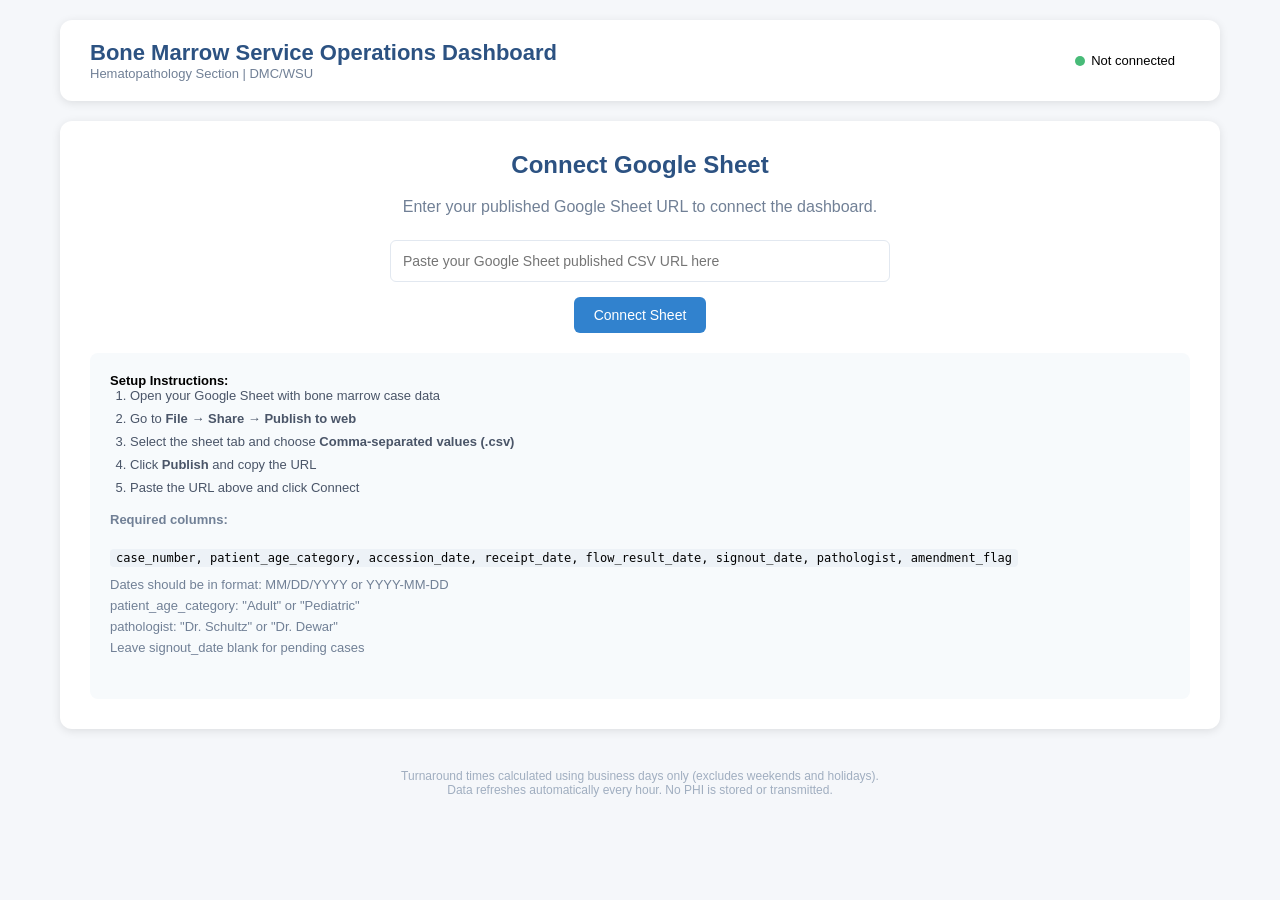
==== docs/index.html @ fb64ecaa "Major dashboard update with Google Sheets integration - Connect to Google Sheet via published CSV UR" ====
<!DOCTYPE html>
<html lang="en">
<head>
    <meta charset="UTF-8">
    <meta name="viewport" content="width=device-width, initial-scale=1.0">
    <title>Bone Marrow Service Operations Dashboard</title>
    <style>
        * {
            margin: 0;
            padding: 0;
            box-sizing: border-box;
        }

        body {
            font-family: 'Segoe UI', Tahoma, Geneva, Verdana, sans-serif;
            background: #f5f7fa;
            min-height: 100vh;
        }

        .container {
            max-width: 1200px;
            margin: 0 auto;
            padding: 20px;
        }

        /* Header */
        .page-header {
            background: white;
            border-radius: 12px;
            box-shadow: 0 2px 10px rgba(0,0,0,0.1);
            padding: 20px 30px;
            margin-bottom: 20px;
            display: flex;
            justify-content: space-between;
            align-items: center;
            flex-wrap: wrap;
            gap: 15px;
        }

        .page-header h1 {
            color: #2c5282;
            font-size: 22px;
        }

        .page-header .subtitle {
            color: #718096;
            font-size: 13px;
        }

        .status-bar {
            display: flex;
            align-items: center;
            gap: 15px;
            font-size: 13px;
        }

        .status-indicator {
            display: flex;
            align-items: center;
            gap: 6px;
        }

        .status-dot {
            width: 10px;
            height: 10px;
            border-radius: 50%;
            background: #48bb78;
            animation: pulse 2s infinite;
        }

        .status-dot.error {
            background: #fc8181;
            animation: none;
        }

        .status-dot.loading {
            background: #ecc94b;
        }

        @keyframes pulse {
            0%, 100% { opacity: 1; }
            50% { opacity: 0.5; }
        }

        /* Controls */
        .controls {
            background: white;
            border-radius: 12px;
            box-shadow: 0 2px 10px rgba(0,0,0,0.1);
            padding: 20px;
            margin-bottom: 20px;
        }

        .controls-grid {
            display: grid;
            grid-template-columns: repeat(auto-fit, minmax(200px, 1fr));
            gap: 15px;
            align-items: end;
        }

        .control-group {
            display: flex;
            flex-direction: column;
            gap: 5px;
        }

        .control-group label {
            font-size: 12px;
            color: #718096;
            font-weight: 500;
        }

        .control-group input, .control-group select {
            padding: 10px 12px;
            border: 1px solid #e2e8f0;
            border-radius: 6px;
            font-size: 14px;
        }

        .control-group input:focus, .control-group select:focus {
            outline: none;
            border-color: #3182ce;
        }

        .btn {
            padding: 10px 20px;
            border: none;
            border-radius: 6px;
            cursor: pointer;
            font-size: 14px;
            font-weight: 500;
            transition: all 0.2s;
        }

        .btn-primary {
            background: #3182ce;
            color: white;
        }

        .btn-primary:hover {
            background: #2c5282;
        }

        .btn-secondary {
            background: #e2e8f0;
            color: #4a5568;
        }

        .btn-secondary:hover {
            background: #cbd5e0;
        }

        /* Setup Section */
        .setup-section {
            background: white;
            border-radius: 12px;
            box-shadow: 0 2px 10px rgba(0,0,0,0.1);
            padding: 30px;
            margin-bottom: 20px;
            text-align: center;
        }

        .setup-section h2 {
            color: #2c5282;
            margin-bottom: 15px;
        }

        .setup-section p {
            color: #718096;
            margin-bottom: 20px;
            line-height: 1.6;
        }

        .setup-section input {
            width: 100%;
            max-width: 500px;
            padding: 12px;
            border: 1px solid #e2e8f0;
            border-radius: 6px;
            font-size: 14px;
            margin-bottom: 15px;
        }

        .setup-instructions {
            text-align: left;
            background: #f7fafc;
            padding: 20px;
            border-radius: 8px;
            margin-top: 20px;
            font-size: 13px;
        }

        .setup-instructions ol {
            margin-left: 20px;
        }

        .setup-instructions li {
            margin-bottom: 8px;
            color: #4a5568;
        }

        .setup-instructions code {
            background: #edf2f7;
            padding: 2px 6px;
            border-radius: 4px;
            font-size: 12px;
        }

        /* Dashboard Grid */
        .dashboard-grid {
            display: none;
        }

        .dashboard-grid.visible {
            display: block;
        }

        .metrics-row {
            display: grid;
            grid-template-columns: repeat(auto-fit, minmax(280px, 1fr));
            gap: 20px;
            margin-bottom: 20px;
        }

        /* Metric Cards */
        .metric-card {
            background: white;
            border-radius: 12px;
            box-shadow: 0 2px 10px rgba(0,0,0,0.1);
            padding: 20px;
            border-top: 4px solid #3182ce;
        }

        .metric-card.adult {
            border-top-color: #3182ce;
        }

        .metric-card.pediatric {
            border-top-color: #38a169;
        }

        .metric-card h3 {
            font-size: 14px;
            color: #718096;
            text-transform: uppercase;
            letter-spacing: 0.5px;
            margin-bottom: 15px;
        }

        .metric-card.adult h3 {
            color: #2c5282;
        }

        .metric-card.pediatric h3 {
            color: #276749;
        }

        .metric-row {
            display: flex;
            justify-content: space-between;
            align-items: center;
            padding: 8px 0;
            border-bottom: 1px solid #f0f0f0;
        }

        .metric-row:last-child {
            border-bottom: none;
        }

        .metric-label {
            font-size: 13px;
            color: #4a5568;
        }

        .metric-value {
            font-size: 14px;
            font-weight: 600;
            color: #2d3748;
        }

        .metric-value.large {
            font-size: 28px;
            color: #2c5282;
        }

        .metric-value.good { color: #38a169; }
        .metric-value.warning { color: #d69e2e; }
        .metric-value.alert { color: #e53e3e; }

        .bar-chart {
            height: 8px;
            background: #e2e8f0;
            border-radius: 4px;
            overflow: hidden;
            margin-top: 8px;
        }

        .bar-fill {
            height: 100%;
            border-radius: 4px;
            transition: width 0.5s ease;
        }

        .bar-fill.good { background: #48bb78; }
        .bar-fill.warning { background: #ecc94b; }
        .bar-fill.alert { background: #fc8181; }

        /* Pathologist Section */
        .pathologist-section {
            background: white;
            border-radius: 12px;
            box-shadow: 0 2px 10px rgba(0,0,0,0.1);
            padding: 20px;
            margin-bottom: 20px;
        }

        .pathologist-section h3 {
            font-size: 14px;
            color: #718096;
            text-transform: uppercase;
            letter-spacing: 0.5px;
            margin-bottom: 15px;
        }

        .pathologist-grid {
            display: grid;
            grid-template-columns: repeat(auto-fit, minmax(200px, 1fr));
            gap: 15px;
        }

        .pathologist-card {
            background: #f7fafc;
            border-radius: 8px;
            padding: 15px;
            border-left: 4px solid #3182ce;
        }

        .pathologist-name {
            font-weight: 600;
            color: #2d3748;
            margin-bottom: 10px;
        }

        .pathologist-stat {
            display: flex;
            justify-content: space-between;
            font-size: 13px;
            padding: 4px 0;
        }

        /* Pending Cases Table */
        .pending-section {
            background: white;
            border-radius: 12px;
            box-shadow: 0 2px 10px rgba(0,0,0,0.1);
            padding: 20px;
            margin-bottom: 20px;
        }

        .pending-section h3 {
            font-size: 14px;
            color: #718096;
            text-transform: uppercase;
            letter-spacing: 0.5px;
            margin-bottom: 15px;
            display: flex;
            align-items: center;
            gap: 10px;
        }

        .pending-count {
            background: #e53e3e;
            color: white;
            padding: 2px 10px;
            border-radius: 12px;
            font-size: 12px;
        }

        .pending-table {
            width: 100%;
            border-collapse: collapse;
            font-size: 13px;
        }

        .pending-table th {
            text-align: left;
            padding: 12px 10px;
            background: #f7fafc;
            color: #4a5568;
            font-weight: 600;
            border-bottom: 2px solid #e2e8f0;
        }

        .pending-table td {
            padding: 12px 10px;
            border-bottom: 1px solid #e2e8f0;
        }

        .pending-table tr:hover {
            background: #f7fafc;
        }

        .late-flag {
            background: #fed7d7;
            color: #c53030;
            padding: 2px 8px;
            border-radius: 4px;
            font-size: 11px;
            font-weight: 600;
        }

        .on-time-flag {
            background: #c6f6d5;
            color: #276749;
            padding: 2px 8px;
            border-radius: 4px;
            font-size: 11px;
            font-weight: 600;
        }

        /* Footer */
        .footer {
            text-align: center;
            padding: 20px;
            color: #a0aec0;
            font-size: 12px;
        }

        /* Print Styles */
        @media print {
            body { background: white; }
            .controls, .setup-section, .page-header .status-bar { display: none !important; }
            .metric-card, .pending-section, .pathologist-section {
                box-shadow: none;
                border: 1px solid #e2e8f0;
            }
        }

        /* Error/Loading states */
        .error-banner {
            background: #fff5f5;
            border: 1px solid #fc8181;
            color: #c53030;
            padding: 15px 20px;
            border-radius: 8px;
            margin-bottom: 20px;
            display: none;
        }

        .error-banner.visible {
            display: block;
        }

        .loading-overlay {
            position: fixed;
            top: 0;
            left: 0;
            right: 0;
            bottom: 0;
            background: rgba(255,255,255,0.8);
            display: none;
            justify-content: center;
            align-items: center;
            z-index: 1000;
        }

        .loading-overlay.visible {
            display: flex;
        }

        .spinner {
            width: 50px;
            height: 50px;
            border: 4px solid #e2e8f0;
            border-top-color: #3182ce;
            border-radius: 50%;
            animation: spin 1s linear infinite;
        }

        @keyframes spin {
            to { transform: rotate(360deg); }
        }

        .no-data {
            text-align: center;
            padding: 40px;
            color: #718096;
        }
    </style>
</head>
<body>
    <div class="container">
        <!-- Page Header -->
        <div class="page-header">
            <div>
                <h1>Bone Marrow Service Operations Dashboard</h1>
                <div class="subtitle">Hematopathology Section | DMC/WSU</div>
            </div>
            <div class="status-bar">
                <div class="status-indicator">
                    <div class="status-dot" id="status-dot"></div>
                    <span id="status-text">Connecting...</span>
                </div>
                <span id="last-updated"></span>
            </div>
        </div>

        <!-- Error Banner -->
        <div class="error-banner" id="error-banner"></div>

        <!-- Setup Section (shown when no sheet URL) -->
        <div class="setup-section" id="setup-section">
            <h2>Connect Google Sheet</h2>
            <p>Enter your published Google Sheet URL to connect the dashboard.</p>

            <input type="text" id="sheet-url" placeholder="Paste your Google Sheet published CSV URL here">
            <br>
            <button class="btn btn-primary" id="connect-btn">Connect Sheet</button>

            <div class="setup-instructions">
                <strong>Setup Instructions:</strong>
                <ol>
                    <li>Open your Google Sheet with bone marrow case data</li>
                    <li>Go to <strong>File → Share → Publish to web</strong></li>
                    <li>Select the sheet tab and choose <strong>Comma-separated values (.csv)</strong></li>
                    <li>Click <strong>Publish</strong> and copy the URL</li>
                    <li>Paste the URL above and click Connect</li>
                </ol>
                <p style="margin-top: 15px;"><strong>Required columns:</strong></p>
                <code>case_number, patient_age_category, accession_date, receipt_date, flow_result_date, signout_date, pathologist, amendment_flag</code>
                <p style="margin-top: 10px; color: #718096;">
                    Dates should be in format: MM/DD/YYYY or YYYY-MM-DD<br>
                    patient_age_category: "Adult" or "Pediatric"<br>
                    pathologist: "Dr. Schultz" or "Dr. Dewar"<br>
                    Leave signout_date blank for pending cases
                </p>
            </div>
        </div>

        <!-- Controls -->
        <div class="controls" id="controls" style="display: none;">
            <div class="controls-grid">
                <div class="control-group">
                    <label>Date Range</label>
                    <select id="date-range">
                        <option value="30">Last 30 Days</option>
                        <option value="60">Last 60 Days</option>
                        <option value="90">Last 90 Days</option>
                        <option value="180">Last 6 Months</option>
                        <option value="365">Last Year</option>
                        <option value="custom">Custom Range</option>
                    </select>
                </div>
                <div class="control-group" id="custom-start-group" style="display: none;">
                    <label>Start Date</label>
                    <input type="date" id="custom-start">
                </div>
                <div class="control-group" id="custom-end-group" style="display: none;">
                    <label>End Date</label>
                    <input type="date" id="custom-end">
                </div>
                <div class="control-group">
                    <label>Pathologist Filter</label>
                    <select id="pathologist-filter">
                        <option value="all">All Pathologists</option>
                        <option value="Dr. Schultz">Dr. Schultz</option>
                        <option value="Dr. Dewar">Dr. Dewar</option>
                    </select>
                </div>
                <div class="control-group">
                    <button class="btn btn-primary" id="refresh-btn">↻ Refresh Now</button>
                </div>
                <div class="control-group">
                    <button class="btn btn-secondary" id="print-btn">Print Dashboard</button>
                </div>
                <div class="control-group">
                    <button class="btn btn-secondary" id="disconnect-btn">Disconnect Sheet</button>
                </div>
            </div>
        </div>

        <!-- Dashboard Grid -->
        <div class="dashboard-grid" id="dashboard-grid">
            <!-- Metrics Row -->
            <div class="metrics-row" id="metrics-row">
                <!-- Cards will be injected here -->
            </div>

            <!-- Pathologist Breakdown -->
            <div class="pathologist-section" id="pathologist-section">
                <h3>Pathologist Workload</h3>
                <div class="pathologist-grid" id="pathologist-grid">
                    <!-- Pathologist cards injected here -->
                </div>
            </div>

            <!-- Pending Cases -->
            <div class="pending-section" id="pending-section">
                <h3>
                    Pending Cases
                    <span class="pending-count" id="pending-count">0</span>
                </h3>
                <table class="pending-table">
                    <thead>
                        <tr>
                            <th>Case #</th>
                            <th>Category</th>
                            <th>Accession Date</th>
                            <th>Days Pending</th>
                            <th>Receipt</th>
                            <th>Flow</th>
                            <th>Pathologist</th>
                            <th>Status</th>
                        </tr>
                    </thead>
                    <tbody id="pending-tbody">
                    </tbody>
                </table>
                <div class="no-data" id="no-pending" style="display: none;">
                    No pending cases
                </div>
            </div>
        </div>

        <!-- Footer -->
        <div class="footer">
            Turnaround times calculated using business days only (excludes weekends and holidays).<br>
            Data refreshes automatically every hour. No PHI is stored or transmitted.
        </div>
    </div>

    <!-- Loading Overlay -->
    <div class="loading-overlay" id="loading-overlay">
        <div class="spinner"></div>
    </div>

    <script>
        // ============ CONFIGURATION ============
        const CONFIG = {
            // TAT Targets (business days)
            TARGET_RECEIPT: 1,      // Accession to Receipt
            TARGET_FLOW: 2,         // Accession to Flow Result
            TARGET_SIGNOUT: 3,      // Accession to Sign-out

            // Performance thresholds
            TARGET_MET_PCT: 90,
            NEAR_TARGET_PCT: 75,

            // Refresh interval (1 hour in ms)
            REFRESH_INTERVAL: 60 * 60 * 1000,

            // Holidays (no work days)
            HOLIDAYS: [
                // 2026
                '2026-01-01', // New Year's Day
                '2026-05-25', // Memorial Day
                '2026-07-03', // Independence Day (observed)
                '2026-09-07', // Labor Day
                '2026-11-26', // Thanksgiving Day
                '2026-12-25', // Christmas Day
                // 2027
                '2027-01-01', // New Year's Day
                '2027-05-31', // Memorial Day
                '2027-07-05', // Independence Day (observed)
                '2027-09-06', // Labor Day
                '2027-11-25', // Thanksgiving Day
                '2027-12-24', // Christmas Day (observed)
                // 2028
                '2028-01-01', // New Year's Day
                '2028-05-29', // Memorial Day
                '2028-07-04', // Independence Day
                '2028-09-04', // Labor Day
                '2028-11-23', // Thanksgiving Day
                '2028-12-25', // Christmas Day
            ]
        };

        // ============ STATE ============
        let sheetUrl = localStorage.getItem('bm_sheet_url') || '';
        let allCases = [];
        let refreshTimer = null;

        // ============ DOM ELEMENTS ============
        const elements = {
            setupSection: document.getElementById('setup-section'),
            controls: document.getElementById('controls'),
            dashboardGrid: document.getElementById('dashboard-grid'),
            sheetUrlInput: document.getElementById('sheet-url'),
            connectBtn: document.getElementById('connect-btn'),
            disconnectBtn: document.getElementById('disconnect-btn'),
            refreshBtn: document.getElementById('refresh-btn'),
            printBtn: document.getElementById('print-btn'),
            dateRange: document.getElementById('date-range'),
            customStartGroup: document.getElementById('custom-start-group'),
            customEndGroup: document.getElementById('custom-end-group'),
            customStart: document.getElementById('custom-start'),
            customEnd: document.getElementById('custom-end'),
            pathologistFilter: document.getElementById('pathologist-filter'),
            statusDot: document.getElementById('status-dot'),
            statusText: document.getElementById('status-text'),
            lastUpdated: document.getElementById('last-updated'),
            errorBanner: document.getElementById('error-banner'),
            loadingOverlay: document.getElementById('loading-overlay'),
            metricsRow: document.getElementById('metrics-row'),
            pathologistGrid: document.getElementById('pathologist-grid'),
            pendingTbody: document.getElementById('pending-tbody'),
            pendingCount: document.getElementById('pending-count'),
            noPending: document.getElementById('no-pending')
        };

        // ============ INITIALIZATION ============
        function init() {
            // Event listeners
            elements.connectBtn.addEventListener('click', connectSheet);
            elements.disconnectBtn.addEventListener('click', disconnectSheet);
            elements.refreshBtn.addEventListener('click', () => fetchData());
            elements.printBtn.addEventListener('click', () => window.print());
            elements.dateRange.addEventListener('change', handleDateRangeChange);
            elements.pathologistFilter.addEventListener('change', () => renderDashboard());
            elements.customStart.addEventListener('change', () => renderDashboard());
            elements.customEnd.addEventListener('change', () => renderDashboard());

            // Set default custom dates
            const today = new Date();
            const thirtyDaysAgo = new Date(today);
            thirtyDaysAgo.setDate(thirtyDaysAgo.getDate() - 30);
            elements.customEnd.value = formatDateForInput(today);
            elements.customStart.value = formatDateForInput(thirtyDaysAgo);

            // Check if already connected
            if (sheetUrl) {
                showDashboard();
                fetchData();
                startAutoRefresh();
            } else {
                showSetup();
            }
        }

        // ============ UI STATE ============
        function showSetup() {
            elements.setupSection.style.display = 'block';
            elements.controls.style.display = 'none';
            elements.dashboardGrid.classList.remove('visible');
            setStatus('disconnected', 'Not connected');
        }

        function showDashboard() {
            elements.setupSection.style.display = 'none';
            elements.controls.style.display = 'block';
            elements.dashboardGrid.classList.add('visible');
        }

        function showLoading(show) {
            elements.loadingOverlay.classList.toggle('visible', show);
        }

        function showError(message) {
            elements.errorBanner.textContent = message;
            elements.errorBanner.classList.add('visible');
            setStatus('error', 'Error');
        }

        function hideError() {
            elements.errorBanner.classList.remove('visible');
        }

        function setStatus(status, text) {
            elements.statusDot.className = 'status-dot ' + status;
            elements.statusText.textContent = text;
        }

        function handleDateRangeChange() {
            const isCustom = elements.dateRange.value === 'custom';
            elements.customStartGroup.style.display = isCustom ? 'flex' : 'none';
            elements.customEndGroup.style.display = isCustom ? 'flex' : 'none';
            renderDashboard();
        }

        // ============ SHEET CONNECTION ============
        function connectSheet() {
            const url = elements.sheetUrlInput.value.trim();
            if (!url) {
                showError('Please enter a Google Sheet URL');
                return;
            }

            sheetUrl = url;
            localStorage.setItem('bm_sheet_url', url);
            showDashboard();
            fetchData();
            startAutoRefresh();
        }

        function disconnectSheet() {
            sheetUrl = '';
            localStorage.removeItem('bm_sheet_url');
            allCases = [];
            stopAutoRefresh();
            showSetup();
            hideError();
        }

        // ============ DATA FETCHING ============
        async function fetchData() {
            showLoading(true);
            hideError();
            setStatus('loading', 'Updating...');

            try {
                const response = await fetch(sheetUrl);
                if (!response.ok) throw new Error('Failed to fetch sheet');

                const csv = await response.text();
                allCases = parseCSV(csv);

                setStatus('connected', 'Connected');
                elements.lastUpdated.textContent = 'Updated: ' + new Date().toLocaleTimeString();

                renderDashboard();
            } catch (err) {
                showError('Failed to load data: ' + err.message + '. Check your sheet URL and make sure it\'s published.');
                setStatus('error', 'Error');
            } finally {
                showLoading(false);
            }
        }

        function startAutoRefresh() {
            stopAutoRefresh();
            refreshTimer = setInterval(fetchData, CONFIG.REFRESH_INTERVAL);
        }

        function stopAutoRefresh() {
            if (refreshTimer) {
                clearInterval(refreshTimer);
                refreshTimer = null;
            }
        }

        // ============ CSV PARSING ============
        function parseCSV(csv) {
            const lines = csv.trim().split('\n');
            if (lines.length < 2) return [];

            const headers = lines[0].split(',').map(h =>
                h.trim().toLowerCase().replace(/[^a-z0-9_]/g, '_')
            );

            const cases = [];

            for (let i = 1; i < lines.length; i++) {
                const values = parseCSVLine(lines[i]);
                if (values.length !== headers.length) continue;

                const row = {};
                headers.forEach((h, idx) => {
                    row[h] = values[idx].trim();
                });

                const caseData = {
                    caseNumber: row.case_number || row.case_ || row.casenumber || `Case-${i}`,
                    category: normalizeCategory(row.patient_age_category || row.age_category || row.category),
                    accessionDate: parseDate(row.accession_date || row.accession),
                    receiptDate: parseDate(row.receipt_date || row.receipt),
                    flowResultDate: parseDate(row.flow_result_date || row.flow_result || row.flow_date),
                    signoutDate: parseDate(row.signout_date || row.sign_out_date || row.signout),
                    pathologist: row.pathologist || row.attending || 'Unknown',
                    amended: (row.amendment_flag || row.amended || 'N').toUpperCase() === 'Y'
                };

                // Must have accession date
                if (!caseData.accessionDate) continue;

                // Calculate business day intervals
                const today = new Date();

                if (caseData.receiptDate) {
                    caseData.daysToReceipt = calculateBusinessDays(caseData.accessionDate, caseData.receiptDate);
                    caseData.receiptLate = caseData.daysToReceipt > CONFIG.TARGET_RECEIPT;
                }

                if (caseData.flowResultDate) {
                    caseData.daysToFlow = calculateBusinessDays(caseData.accessionDate, caseData.flowResultDate);
                    caseData.flowLate = caseData.daysToFlow > CONFIG.TARGET_FLOW;
                }

                if (caseData.signoutDate) {
                    caseData.daysToSignout = calculateBusinessDays(caseData.accessionDate, caseData.signoutDate);
                    caseData.signoutLate = caseData.daysToSignout > CONFIG.TARGET_SIGNOUT;
                    caseData.isPending = false;
                } else {
                    caseData.isPending = true;
                    caseData.daysPending = calculateBusinessDays(caseData.accessionDate, today);
                }

                cases.push(caseData);
            }

            return cases;
        }

        function parseCSVLine(line) {
            const values = [];
            let current = '';
            let inQuotes = false;

            for (let char of line) {
                if (char === '"') {
                    inQuotes = !inQuotes;
                } else if (char === ',' && !inQuotes) {
                    values.push(current);
                    current = '';
                } else {
                    current += char;
                }
            }
            values.push(current);
            return values;
        }

        function parseDate(str) {
            if (!str) return null;

            // Handle MM/DD/YYYY format
            if (str.includes('/')) {
                const parts = str.split('/');
                if (parts.length === 3) {
                    const month = parseInt(parts[0]) - 1;
                    const day = parseInt(parts[1]);
                    const year = parseInt(parts[2]);
                    return new Date(year, month, day);
                }
            }

            // Handle YYYY-MM-DD format
            const date = new Date(str);
            return isNaN(date.getTime()) ? null : date;
        }

        function normalizeCategory(cat) {
            if (!cat) return 'Adult';
            return cat.toLowerCase().includes('ped') ? 'Pediatric' : 'Adult';
        }

        function formatDateForInput(date) {
            return date.toISOString().split('T')[0];
        }

        // ============ BUSINESS DAYS CALCULATION ============
        function calculateBusinessDays(startDate, endDate) {
            if (!startDate || !endDate) return null;

            let count = 0;
            const current = new Date(startDate);
            current.setHours(0, 0, 0, 0);

            const end = new Date(endDate);
            end.setHours(0, 0, 0, 0);

            while (current < end) {
                current.setDate(current.getDate() + 1);
                if (isBusinessDay(current)) {
                    count++;
                }
            }

            return count;
        }

        function isBusinessDay(date) {
            const day = date.getDay();
            // Weekend check (0 = Sunday, 6 = Saturday)
            if (day === 0 || day === 6) return false;

            // Holiday check
            const dateStr = date.toISOString().split('T')[0];
            if (CONFIG.HOLIDAYS.includes(dateStr)) return false;

            return true;
        }

        // ============ FILTERING ============
        function getFilteredCases() {
            let cases = [...allCases];

            // Date range filter
            const range = elements.dateRange.value;
            let startDate, endDate = new Date();

            if (range === 'custom') {
                startDate = elements.customStart.value ? new Date(elements.customStart.value) : null;
                endDate = elements.customEnd.value ? new Date(elements.customEnd.value) : new Date();
            } else {
                startDate = new Date();
                startDate.setDate(startDate.getDate() - parseInt(range));
            }

            if (startDate) {
                cases = cases.filter(c => c.accessionDate >= startDate);
            }
            cases = cases.filter(c => c.accessionDate <= endDate);

            // Pathologist filter
            const pathFilter = elements.pathologistFilter.value;
            if (pathFilter !== 'all') {
                cases = cases.filter(c => c.pathologist === pathFilter);
            }

            return cases;
        }

        // ============ METRICS CALCULATION ============
        function calculateMetrics(cases, category) {
            const filtered = cases.filter(c => c.category === category && !c.isPending);

            if (filtered.length === 0) {
                return {
                    volume: 0,
                    receiptMedian: 0, receiptPct: 0,
                    flowMedian: 0, flowPct: 0,
                    signoutMedian: 0, signoutP90: 0, signoutPct: 0,
                    amended: 0, amendedRate: 0, lateCount: 0
                };
            }

            const volume = filtered.length;

            // Receipt metrics
            const receiptValues = filtered.map(c => c.daysToReceipt).filter(v => v != null);
            const receiptMedian = median(receiptValues);
            const receiptOnTime = receiptValues.filter(v => v <= CONFIG.TARGET_RECEIPT).length;
            const receiptPct = receiptValues.length ? (receiptOnTime / receiptValues.length * 100) : 0;

            // Flow metrics
            const flowValues = filtered.map(c => c.daysToFlow).filter(v => v != null);
            const flowMedian = median(flowValues);
            const flowOnTime = flowValues.filter(v => v <= CONFIG.TARGET_FLOW).length;
            const flowPct = flowValues.length ? (flowOnTime / flowValues.length * 100) : 0;

            // Signout metrics
            const signoutValues = filtered.map(c => c.daysToSignout).filter(v => v != null);
            const signoutMedian = median(signoutValues);
            const signoutP90 = percentile(signoutValues, 90);
            const signoutOnTime = signoutValues.filter(v => v <= CONFIG.TARGET_SIGNOUT).length;
            const signoutPct = signoutValues.length ? (signoutOnTime / signoutValues.length * 100) : 0;

            // Quality metrics
            const amended = filtered.filter(c => c.amended).length;
            const lateCount = filtered.filter(c => c.signoutLate).length;

            return {
                volume,
                receiptMedian: round(receiptMedian, 1),
                receiptPct: round(receiptPct, 1),
                flowMedian: round(flowMedian, 1),
                flowPct: round(flowPct, 1),
                signoutMedian: round(signoutMedian, 1),
                signoutP90: round(signoutP90, 1),
                signoutPct: round(signoutPct, 1),
                amended,
                amendedRate: round(amended / volume * 100, 1),
                lateCount
            };
        }

        function calculatePathologistMetrics(cases) {
            const pathologists = ['Dr. Schultz', 'Dr. Dewar'];
            return pathologists.map(name => {
                const pathCases = cases.filter(c => c.pathologist === name && !c.isPending);
                const pending = cases.filter(c => c.pathologist === name && c.isPending);

                return {
                    name,
                    completed: pathCases.length,
                    pending: pending.length,
                    medianTAT: median(pathCases.map(c => c.daysToSignout).filter(v => v != null)),
                    lateCount: pathCases.filter(c => c.signoutLate).length
                };
            });
        }

        // ============ HELPER FUNCTIONS ============
        function median(arr) {
            if (!arr.length) return 0;
            const sorted = [...arr].sort((a, b) => a - b);
            const mid = Math.floor(sorted.length / 2);
            return sorted.length % 2 ? sorted[mid] : (sorted[mid - 1] + sorted[mid]) / 2;
        }

        function percentile(arr, p) {
            if (!arr.length) return 0;
            const sorted = [...arr].sort((a, b) => a - b);
            const k = (sorted.length - 1) * p / 100;
            const f = Math.floor(k);
            const c = Math.min(f + 1, sorted.length - 1);
            return sorted[f] + (sorted[c] - sorted[f]) * (k - f);
        }

        function round(num, decimals) {
            return Math.round(num * Math.pow(10, decimals)) / Math.pow(10, decimals);
        }

        function getStatus(pct) {
            if (pct >= CONFIG.TARGET_MET_PCT) return 'good';
            if (pct >= CONFIG.NEAR_TARGET_PCT) return 'warning';
            return 'alert';
        }

        function formatDate(date) {
            if (!date) return '-';
            return date.toLocaleDateString('en-US', { month: 'short', day: 'numeric', year: 'numeric' });
        }

        // ============ RENDERING ============
        function renderDashboard() {
            const cases = getFilteredCases();

            const adultMetrics = calculateMetrics(cases, 'Adult');
            const pedsMetrics = calculateMetrics(cases, 'Pediatric');
            const pathMetrics = calculatePathologistMetrics(cases);
            const pendingCases = cases.filter(c => c.isPending).sort((a, b) => b.daysPending - a.daysPending);

            renderMetricCards(adultMetrics, pedsMetrics);
            renderPathologistSection(pathMetrics);
            renderPendingCases(pendingCases);
        }

        function renderMetricCards(adult, peds) {
            elements.metricsRow.innerHTML = `
                ${renderMetricCard('Adult Bone Marrow', 'adult', adult)}
                ${renderMetricCard('Pediatric Bone Marrow', 'pediatric', peds)}
            `;
        }

        function renderMetricCard(title, className, m) {
            return `
                <div class="metric-card ${className}">
                    <h3>${title}</h3>

                    <div class="metric-row">
                        <span class="metric-label">Total Completed Cases</span>
                        <span class="metric-value large">${m.volume}</span>
                    </div>

                    <div class="metric-row">
                        <span class="metric-label">Time to Receipt (median)</span>
                        <span class="metric-value">${m.receiptMedian} days</span>
                    </div>
                    <div class="metric-row">
                        <span class="metric-label">% Within ${CONFIG.TARGET_RECEIPT} day target</span>
                        <span class="metric-value ${getStatus(m.receiptPct)}">${m.receiptPct}%</span>
                    </div>

                    <div class="metric-row">
                        <span class="metric-label">Time to Flow (median)</span>
                        <span class="metric-value">${m.flowMedian} days</span>
                    </div>
                    <div class="metric-row">
                        <span class="metric-label">% Within ${CONFIG.TARGET_FLOW} day target</span>
                        <span class="metric-value ${getStatus(m.flowPct)}">${m.flowPct}%</span>
                    </div>

                    <div class="metric-row">
                        <span class="metric-label">Time to Sign-out (median)</span>
                        <span class="metric-value">${m.signoutMedian} days</span>
                    </div>
                    <div class="metric-row">
                        <span class="metric-label">Time to Sign-out (P90)</span>
                        <span class="metric-value">${m.signoutP90} days</span>
                    </div>
                    <div class="metric-row">
                        <span class="metric-label">% Within ${CONFIG.TARGET_SIGNOUT} day target</span>
                        <span class="metric-value ${getStatus(m.signoutPct)}">${m.signoutPct}%</span>
                    </div>
                    <div class="bar-chart">
                        <div class="bar-fill ${getStatus(m.signoutPct)}" style="width: ${Math.min(m.signoutPct, 100)}%"></div>
                    </div>

                    <div class="metric-row" style="margin-top: 10px;">
                        <span class="metric-label">Late Cases (>${CONFIG.TARGET_SIGNOUT} days)</span>
                        <span class="metric-value ${m.lateCount > 0 ? 'alert' : 'good'}">${m.lateCount}</span>
                    </div>
                    <div class="metric-row">
                        <span class="metric-label">Amended Reports</span>
                        <span class="metric-value">${m.amended} (${m.amendedRate}%)</span>
                    </div>
                </div>
            `;
        }

        function renderPathologistSection(pathMetrics) {
            elements.pathologistGrid.innerHTML = pathMetrics.map(p => `
                <div class="pathologist-card">
                    <div class="pathologist-name">${p.name}</div>
                    <div class="pathologist-stat">
                        <span>Completed</span>
                        <span>${p.completed}</span>
                    </div>
                    <div class="pathologist-stat">
                        <span>Pending</span>
                        <span style="color: ${p.pending > 0 ? '#e53e3e' : '#38a169'}">${p.pending}</span>
                    </div>
                    <div class="pathologist-stat">
                        <span>Median TAT</span>
                        <span>${p.medianTAT ? round(p.medianTAT, 1) + ' days' : '-'}</span>
                    </div>
                    <div class="pathologist-stat">
                        <span>Late Cases</span>
                        <span style="color: ${p.lateCount > 0 ? '#e53e3e' : '#38a169'}">${p.lateCount}</span>
                    </div>
                </div>
            `).join('');
        }

        function renderPendingCases(pendingCases) {
            elements.pendingCount.textContent = pendingCases.length;

            if (pendingCases.length === 0) {
                elements.pendingTbody.innerHTML = '';
                elements.noPending.style.display = 'block';
                return;
            }

            elements.noPending.style.display = 'none';
            elements.pendingTbody.innerHTML = pendingCases.map(c => {
                const isLate = c.daysPending > CONFIG.TARGET_SIGNOUT;
                const receiptStatus = c.receiptDate ?
                    (c.receiptLate ? '<span class="late-flag">Late</span>' : '<span class="on-time-flag">OK</span>') :
                    '<span style="color:#718096">Pending</span>';
                const flowStatus = c.flowResultDate ?
                    (c.flowLate ? '<span class="late-flag">Late</span>' : '<span class="on-time-flag">OK</span>') :
                    '<span style="color:#718096">Pending</span>';

                return `
                    <tr>
                        <td><strong>${c.caseNumber}</strong></td>
                        <td>${c.category}</td>
                        <td>${formatDate(c.accessionDate)}</td>
                        <td style="color: ${isLate ? '#e53e3e' : '#2d3748'}; font-weight: 600;">
                            ${c.daysPending} days ${isLate ? '<span class="late-flag">LATE</span>' : ''}
                        </td>
                        <td>${receiptStatus}</td>
                        <td>${flowStatus}</td>
                        <td>${c.pathologist}</td>
                        <td>${isLate ? '<span class="late-flag">Overdue</span>' : '<span class="on-time-flag">On Track</span>'}</td>
                    </tr>
                `;
            }).join('');
        }

        // ============ START ============
        init();
    </script>
</body>
</html>
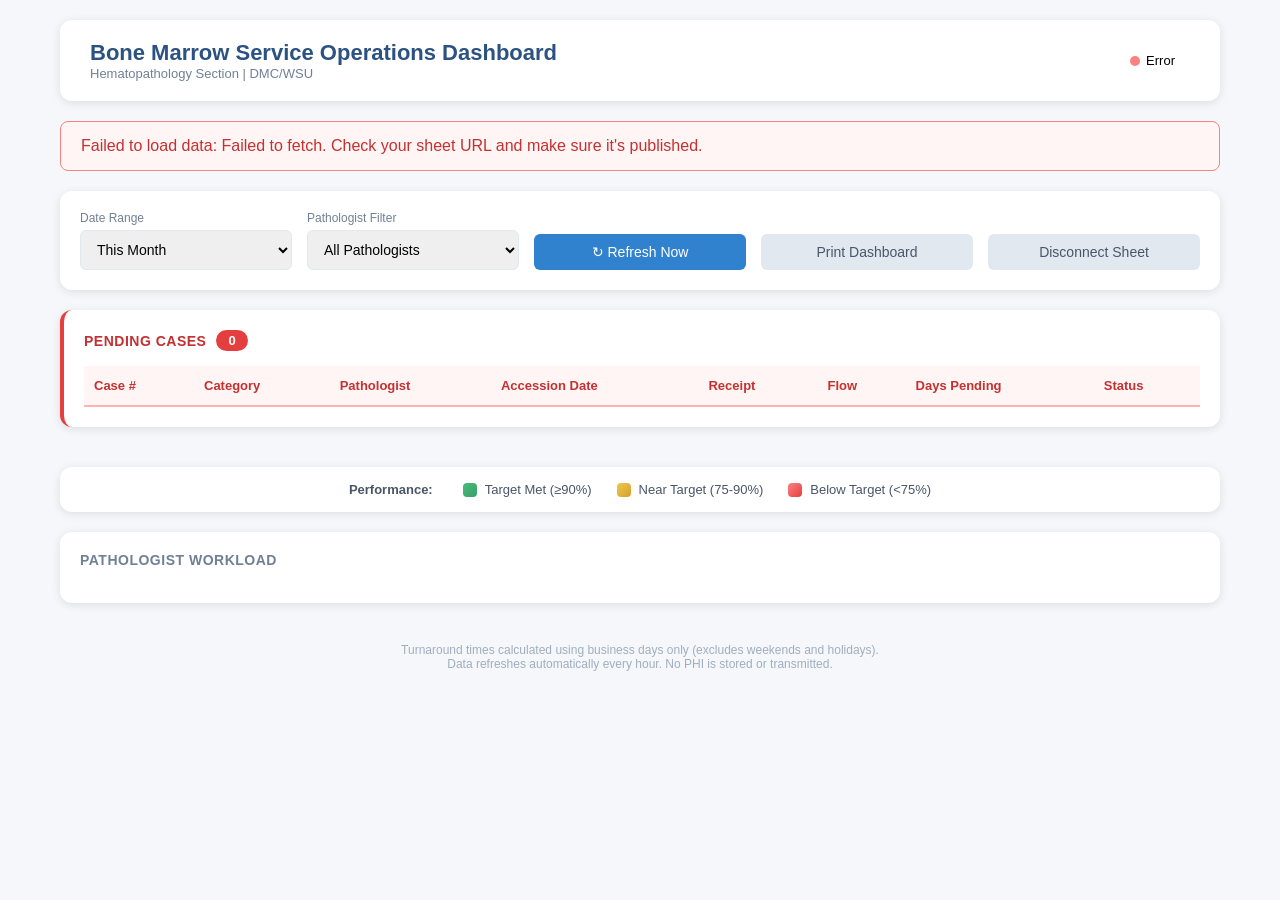
==== commit 7a4222d2: "Auto-connect to default Google Sheet URL on first load" ====
--- a/docs/index.html
+++ b/docs/index.html
@@ -217,93 +217,240 @@
 
         .metrics-row {
             display: grid;
-            grid-template-columns: repeat(auto-fit, minmax(280px, 1fr));
+            grid-template-columns: repeat(auto-fit, minmax(320px, 1fr));
             gap: 20px;
             margin-bottom: 20px;
         }
 
-        /* Metric Cards */
+        /* Improved Metric Cards */
         .metric-card {
             background: white;
             border-radius: 12px;
             box-shadow: 0 2px 10px rgba(0,0,0,0.1);
+            overflow: hidden;
+        }
+
+        .metric-card-header {
+            padding: 16px 20px;
+            color: white;
+            font-weight: 700;
+            font-size: 15px;
+            text-transform: uppercase;
+            letter-spacing: 1px;
+        }
+
+        .metric-card.adult .metric-card-header {
+            background: linear-gradient(135deg, #3182ce, #2c5282);
+        }
+
+        .metric-card.pediatric .metric-card-header {
+            background: linear-gradient(135deg, #38a169, #276749);
+        }
+
+        .metric-card-body {
             padding: 20px;
-            border-top: 4px solid #3182ce;
-        }
-
-        .metric-card.adult {
-            border-top-color: #3182ce;
-        }
-
-        .metric-card.pediatric {
-            border-top-color: #38a169;
-        }
-
-        .metric-card h3 {
-            font-size: 14px;
+        }
+
+        .volume-display {
+            text-align: center;
+            padding: 15px 0;
+            margin-bottom: 15px;
+            background: linear-gradient(to bottom, #f8fafc, #ffffff);
+            border-radius: 8px;
+            border: 1px solid #e2e8f0;
+        }
+
+        .volume-number {
+            font-size: 42px;
+            font-weight: 700;
+            color: #2d3748;
+            line-height: 1;
+        }
+
+        .volume-label {
+            font-size: 12px;
             color: #718096;
             text-transform: uppercase;
             letter-spacing: 0.5px;
-            margin-bottom: 15px;
-        }
-
-        .metric-card.adult h3 {
-            color: #2c5282;
-        }
-
-        .metric-card.pediatric h3 {
-            color: #276749;
-        }
-
-        .metric-row {
+            margin-top: 5px;
+        }
+
+        .metric-section {
+            margin-bottom: 16px;
+            padding-bottom: 16px;
+            border-bottom: 1px solid #edf2f7;
+        }
+
+        .metric-section:last-child {
+            margin-bottom: 0;
+            padding-bottom: 0;
+            border-bottom: none;
+        }
+
+        .metric-section-title {
+            font-size: 14px;
+            font-weight: 700;
+            color: #2d3748;
+            text-transform: uppercase;
+            letter-spacing: 0.5px;
+            margin-bottom: 10px;
+            display: flex;
+            align-items: center;
+            gap: 6px;
+        }
+
+        .metric-section-title::before {
+            content: '';
+            display: inline-block;
+            width: 3px;
+            height: 12px;
+            background: #cbd5e0;
+            border-radius: 2px;
+        }
+
+        .metric-card.adult .metric-section-title::before {
+            background: #3182ce;
+        }
+
+        .metric-card.pediatric .metric-section-title::before {
+            background: #38a169;
+        }
+
+        .metric-item {
             display: flex;
             justify-content: space-between;
             align-items: center;
-            padding: 8px 0;
-            border-bottom: 1px solid #f0f0f0;
-        }
-
-        .metric-row:last-child {
-            border-bottom: none;
-        }
-
-        .metric-label {
+            padding: 8px 12px;
+            margin: 4px 0;
+            background: #f8fafc;
+            border-radius: 6px;
+        }
+
+        .metric-item-label {
             font-size: 13px;
             color: #4a5568;
         }
 
-        .metric-value {
+        .metric-item-value {
             font-size: 14px;
             font-weight: 600;
             color: #2d3748;
         }
 
-        .metric-value.large {
-            font-size: 28px;
-            color: #2c5282;
-        }
-
-        .metric-value.good { color: #38a169; }
-        .metric-value.warning { color: #d69e2e; }
-        .metric-value.alert { color: #e53e3e; }
-
-        .bar-chart {
-            height: 8px;
+        .metric-item-value.good { color: #38a169; }
+        .metric-item-value.warning { color: #d69e2e; }
+        .metric-item-value.alert { color: #e53e3e; }
+
+        .metric-item.highlight {
+            background: linear-gradient(to right, #ebf8ff, #f0fff4);
+            border: 1px solid #bee3f8;
+        }
+
+        .metric-card.pediatric .metric-item.highlight {
+            background: linear-gradient(to right, #f0fff4, #ebf8ff);
+            border: 1px solid #9ae6b4;
+        }
+
+        .progress-bar {
+            height: 10px;
             background: #e2e8f0;
+            border-radius: 5px;
+            overflow: hidden;
+            margin-top: 10px;
+        }
+
+        .progress-fill {
+            height: 100%;
+            border-radius: 5px;
+            transition: width 0.5s ease;
+        }
+
+        .progress-fill.good { background: linear-gradient(to right, #48bb78, #38a169); }
+        .progress-fill.warning { background: linear-gradient(to right, #ecc94b, #d69e2e); }
+        .progress-fill.alert { background: linear-gradient(to right, #fc8181, #e53e3e); }
+
+        /* Outlier Display */
+        .outlier-display {
+            text-align: center;
+            padding: 15px;
+            background: #f0fff4;
+            border-radius: 8px;
+            border: 1px solid #9ae6b4;
+        }
+
+        .outlier-display.has-outliers {
+            background: #fff5f5;
+            border-color: #feb2b2;
+        }
+
+        .outlier-count {
+            font-size: 36px;
+            font-weight: 700;
+            line-height: 1;
+        }
+
+        .outlier-count.good { color: #38a169; }
+        .outlier-count.alert { color: #e53e3e; }
+
+        .outlier-label {
+            font-size: 13px;
+            color: #4a5568;
+            margin-top: 5px;
+            font-weight: 600;
+        }
+
+        .outlier-cases {
+            margin-top: 10px;
+            font-size: 12px;
+            color: #c53030;
+            font-weight: 500;
+            padding-top: 10px;
+            border-top: 1px solid #feb2b2;
+        }
+
+        /* Performance Legend */
+        .performance-legend {
+            background: white;
+            border-radius: 12px;
+            box-shadow: 0 2px 10px rgba(0,0,0,0.1);
+            padding: 15px 20px;
+            margin-bottom: 20px;
+            display: flex;
+            justify-content: center;
+            align-items: center;
+            gap: 30px;
+            flex-wrap: wrap;
+        }
+
+        .legend-title {
+            font-size: 13px;
+            font-weight: 600;
+            color: #4a5568;
+        }
+
+        .legend-items {
+            display: flex;
+            gap: 25px;
+            flex-wrap: wrap;
+        }
+
+        .legend-item {
+            display: flex;
+            align-items: center;
+            gap: 8px;
+            font-size: 13px;
+            color: #4a5568;
+        }
+
+        .legend-dot {
+            width: 14px;
+            height: 14px;
             border-radius: 4px;
-            overflow: hidden;
-            margin-top: 8px;
-        }
-
-        .bar-fill {
-            height: 100%;
-            border-radius: 4px;
-            transition: width 0.5s ease;
-        }
-
-        .bar-fill.good { background: #48bb78; }
-        .bar-fill.warning { background: #ecc94b; }
-        .bar-fill.alert { background: #fc8181; }
+        }
+
+        .legend-dot.good { background: linear-gradient(135deg, #48bb78, #38a169); }
+        .legend-dot.warning { background: linear-gradient(135deg, #ecc94b, #d69e2e); }
+        .legend-dot.alert { background: linear-gradient(135deg, #fc8181, #e53e3e); }
 
         /* Pathologist Section */
         .pathologist-section {
@@ -355,11 +502,12 @@
             box-shadow: 0 2px 10px rgba(0,0,0,0.1);
             padding: 20px;
             margin-bottom: 20px;
+            border-left: 4px solid #e53e3e;
         }
 
         .pending-section h3 {
             font-size: 14px;
-            color: #718096;
+            color: #c53030;
             text-transform: uppercase;
             letter-spacing: 0.5px;
             margin-bottom: 15px;
@@ -371,9 +519,14 @@
         .pending-count {
             background: #e53e3e;
             color: white;
-            padding: 2px 10px;
+            padding: 3px 12px;
             border-radius: 12px;
-            font-size: 12px;
+            font-size: 13px;
+            font-weight: 600;
+        }
+
+        .pending-count.zero {
+            background: #38a169;
         }
 
         .pending-table {
@@ -385,10 +538,10 @@
         .pending-table th {
             text-align: left;
             padding: 12px 10px;
-            background: #f7fafc;
-            color: #4a5568;
+            background: #fff5f5;
+            color: #c53030;
             font-weight: 600;
-            border-bottom: 2px solid #e2e8f0;
+            border-bottom: 2px solid #feb2b2;
         }
 
         .pending-table td {
@@ -397,13 +550,13 @@
         }
 
         .pending-table tr:hover {
-            background: #f7fafc;
+            background: #fffaf0;
         }
 
         .late-flag {
             background: #fed7d7;
             color: #c53030;
-            padding: 2px 8px;
+            padding: 3px 10px;
             border-radius: 4px;
             font-size: 11px;
             font-weight: 600;
@@ -412,7 +565,7 @@
         .on-time-flag {
             background: #c6f6d5;
             color: #276749;
-            padding: 2px 8px;
+            padding: 3px 10px;
             border-radius: 4px;
             font-size: 11px;
             font-weight: 600;
@@ -430,7 +583,7 @@
         @media print {
             body { background: white; }
             .controls, .setup-section, .page-header .status-bar { display: none !important; }
-            .metric-card, .pending-section, .pathologist-section {
+            .metric-card, .pending-section, .pathologist-section, .performance-legend {
                 box-shadow: none;
                 border: 1px solid #e2e8f0;
             }
@@ -543,6 +696,8 @@
                 <div class="control-group">
                     <label>Date Range</label>
                     <select id="date-range">
+                        <option value="this_month">This Month</option>
+                        <option value="last_month">Last Month</option>
                         <option value="30">Last 30 Days</option>
                         <option value="60">Last 60 Days</option>
                         <option value="90">Last 90 Days</option>
@@ -581,20 +736,7 @@
 
         <!-- Dashboard Grid -->
         <div class="dashboard-grid" id="dashboard-grid">
-            <!-- Metrics Row -->
-            <div class="metrics-row" id="metrics-row">
-                <!-- Cards will be injected here -->
-            </div>
-
-            <!-- Pathologist Breakdown -->
-            <div class="pathologist-section" id="pathologist-section">
-                <h3>Pathologist Workload</h3>
-                <div class="pathologist-grid" id="pathologist-grid">
-                    <!-- Pathologist cards injected here -->
-                </div>
-            </div>
-
-            <!-- Pending Cases -->
+            <!-- Pending Cases (MOVED TO TOP) -->
             <div class="pending-section" id="pending-section">
                 <h3>
                     Pending Cases
@@ -605,11 +747,11 @@
                         <tr>
                             <th>Case #</th>
                             <th>Category</th>
+                            <th>Pathologist</th>
                             <th>Accession Date</th>
-                            <th>Days Pending</th>
                             <th>Receipt</th>
                             <th>Flow</th>
-                            <th>Pathologist</th>
+                            <th>Days Pending</th>
                             <th>Status</th>
                         </tr>
                     </thead>
@@ -617,7 +759,39 @@
                     </tbody>
                 </table>
                 <div class="no-data" id="no-pending" style="display: none;">
-                    No pending cases
+                    No pending cases - all caught up!
+                </div>
+            </div>
+
+            <!-- Metrics Row -->
+            <div class="metrics-row" id="metrics-row">
+                <!-- Cards will be injected here -->
+            </div>
+
+            <!-- Performance Legend -->
+            <div class="performance-legend">
+                <span class="legend-title">Performance:</span>
+                <div class="legend-items">
+                    <div class="legend-item">
+                        <div class="legend-dot good"></div>
+                        <span>Target Met (≥90%)</span>
+                    </div>
+                    <div class="legend-item">
+                        <div class="legend-dot warning"></div>
+                        <span>Near Target (75-90%)</span>
+                    </div>
+                    <div class="legend-item">
+                        <div class="legend-dot alert"></div>
+                        <span>Below Target (<75%)</span>
+                    </div>
+                </div>
+            </div>
+
+            <!-- Pathologist Breakdown -->
+            <div class="pathologist-section" id="pathologist-section">
+                <h3>Pathologist Workload</h3>
+                <div class="pathologist-grid" id="pathologist-grid">
+                    <!-- Pathologist cards injected here -->
                 </div>
             </div>
         </div>
@@ -641,6 +815,7 @@
             TARGET_RECEIPT: 1,      // Accession to Receipt
             TARGET_FLOW: 2,         // Accession to Flow Result
             TARGET_SIGNOUT: 3,      // Accession to Sign-out
+            OUTLIER_THRESHOLD: 7,   // TAT Outlier threshold
 
             // Performance thresholds
             TARGET_MET_PCT: 90,
@@ -652,31 +827,17 @@
             // Holidays (no work days)
             HOLIDAYS: [
                 // 2026
-                '2026-01-01', // New Year's Day
-                '2026-05-25', // Memorial Day
-                '2026-07-03', // Independence Day (observed)
-                '2026-09-07', // Labor Day
-                '2026-11-26', // Thanksgiving Day
-                '2026-12-25', // Christmas Day
+                '2026-01-01', '2026-05-25', '2026-07-03', '2026-09-07', '2026-11-26', '2026-12-25',
                 // 2027
-                '2027-01-01', // New Year's Day
-                '2027-05-31', // Memorial Day
-                '2027-07-05', // Independence Day (observed)
-                '2027-09-06', // Labor Day
-                '2027-11-25', // Thanksgiving Day
-                '2027-12-24', // Christmas Day (observed)
+                '2027-01-01', '2027-05-31', '2027-07-05', '2027-09-06', '2027-11-25', '2027-12-24',
                 // 2028
-                '2028-01-01', // New Year's Day
-                '2028-05-29', // Memorial Day
-                '2028-07-04', // Independence Day
-                '2028-09-04', // Labor Day
-                '2028-11-23', // Thanksgiving Day
-                '2028-12-25', // Christmas Day
+                '2028-01-01', '2028-05-29', '2028-07-04', '2028-09-04', '2028-11-23', '2028-12-25',
             ]
         };
 
         // ============ STATE ============
-        let sheetUrl = localStorage.getItem('bm_sheet_url') || '';
+        const DEFAULT_SHEET_URL = 'https://docs.google.com/spreadsheets/d/e/2PACX-1vRUa98mgGf_QLK8c8HHEIiOjfyMMxYwppatZz6fulGMsNO4qJca0o0adyfZqcKeeinpF1_n1pNgOMy3/pub?output=csv';
+        let sheetUrl = localStorage.getItem('bm_sheet_url') || DEFAULT_SHEET_URL;
         let allCases = [];
         let refreshTimer = null;
 
@@ -710,7 +871,6 @@
 
         // ============ INITIALIZATION ============
         function init() {
-            // Event listeners
             elements.connectBtn.addEventListener('click', connectSheet);
             elements.disconnectBtn.addEventListener('click', disconnectSheet);
             elements.refreshBtn.addEventListener('click', () => fetchData());
@@ -720,14 +880,12 @@
             elements.customStart.addEventListener('change', () => renderDashboard());
             elements.customEnd.addEventListener('change', () => renderDashboard());
 
-            // Set default custom dates
             const today = new Date();
             const thirtyDaysAgo = new Date(today);
             thirtyDaysAgo.setDate(thirtyDaysAgo.getDate() - 30);
             elements.customEnd.value = formatDateForInput(today);
             elements.customStart.value = formatDateForInput(thirtyDaysAgo);
 
-            // Check if already connected
             if (sheetUrl) {
                 showDashboard();
                 fetchData();
@@ -784,7 +942,6 @@
                 showError('Please enter a Google Sheet URL');
                 return;
             }
-
             sheetUrl = url;
             localStorage.setItem('bm_sheet_url', url);
             showDashboard();
@@ -869,10 +1026,8 @@
                     amended: (row.amendment_flag || row.amended || 'N').toUpperCase() === 'Y'
                 };
 
-                // Must have accession date
                 if (!caseData.accessionDate) continue;
 
-                // Calculate business day intervals
                 const today = new Date();
 
                 if (caseData.receiptDate) {
@@ -888,6 +1043,7 @@
                 if (caseData.signoutDate) {
                     caseData.daysToSignout = calculateBusinessDays(caseData.accessionDate, caseData.signoutDate);
                     caseData.signoutLate = caseData.daysToSignout > CONFIG.TARGET_SIGNOUT;
+                    caseData.isOutlier = caseData.daysToSignout > CONFIG.OUTLIER_THRESHOLD;
                     caseData.isPending = false;
                 } else {
                     caseData.isPending = true;
@@ -921,8 +1077,6 @@
 
         function parseDate(str) {
             if (!str) return null;
-
-            // Handle MM/DD/YYYY format
             if (str.includes('/')) {
                 const parts = str.split('/');
                 if (parts.length === 3) {
@@ -932,8 +1086,6 @@
                     return new Date(year, month, day);
                 }
             }
-
-            // Handle YYYY-MM-DD format
             const date = new Date(str);
             return isNaN(date.getTime()) ? null : date;
         }
@@ -970,13 +1122,9 @@
 
         function isBusinessDay(date) {
             const day = date.getDay();
-            // Weekend check (0 = Sunday, 6 = Saturday)
             if (day === 0 || day === 6) return false;
-
-            // Holiday check
             const dateStr = date.toISOString().split('T')[0];
             if (CONFIG.HOLIDAYS.includes(dateStr)) return false;
-
             return true;
         }
 
@@ -984,13 +1132,20 @@
         function getFilteredCases() {
             let cases = [...allCases];
 
-            // Date range filter
             const range = elements.dateRange.value;
             let startDate, endDate = new Date();
 
             if (range === 'custom') {
                 startDate = elements.customStart.value ? new Date(elements.customStart.value) : null;
                 endDate = elements.customEnd.value ? new Date(elements.customEnd.value) : new Date();
+            } else if (range === 'this_month') {
+                const today = new Date();
+                startDate = new Date(today.getFullYear(), today.getMonth(), 1);
+                endDate = new Date();
+            } else if (range === 'last_month') {
+                const today = new Date();
+                startDate = new Date(today.getFullYear(), today.getMonth() - 1, 1);
+                endDate = new Date(today.getFullYear(), today.getMonth(), 0); // Last day of previous month
             } else {
                 startDate = new Date();
                 startDate.setDate(startDate.getDate() - parseInt(range));
@@ -1001,7 +1156,6 @@
             }
             cases = cases.filter(c => c.accessionDate <= endDate);
 
-            // Pathologist filter
             const pathFilter = elements.pathologistFilter.value;
             if (pathFilter !== 'all') {
                 cases = cases.filter(c => c.pathologist === pathFilter);
@@ -1020,34 +1174,29 @@
                     receiptMedian: 0, receiptPct: 0,
                     flowMedian: 0, flowPct: 0,
                     signoutMedian: 0, signoutP90: 0, signoutPct: 0,
-                    amended: 0, amendedRate: 0, lateCount: 0
+                    outlierCount: 0, outlierCases: []
                 };
             }
 
             const volume = filtered.length;
 
-            // Receipt metrics
             const receiptValues = filtered.map(c => c.daysToReceipt).filter(v => v != null);
             const receiptMedian = median(receiptValues);
             const receiptOnTime = receiptValues.filter(v => v <= CONFIG.TARGET_RECEIPT).length;
             const receiptPct = receiptValues.length ? (receiptOnTime / receiptValues.length * 100) : 0;
 
-            // Flow metrics
             const flowValues = filtered.map(c => c.daysToFlow).filter(v => v != null);
             const flowMedian = median(flowValues);
             const flowOnTime = flowValues.filter(v => v <= CONFIG.TARGET_FLOW).length;
             const flowPct = flowValues.length ? (flowOnTime / flowValues.length * 100) : 0;
 
-            // Signout metrics
             const signoutValues = filtered.map(c => c.daysToSignout).filter(v => v != null);
             const signoutMedian = median(signoutValues);
             const signoutP90 = percentile(signoutValues, 90);
             const signoutOnTime = signoutValues.filter(v => v <= CONFIG.TARGET_SIGNOUT).length;
             const signoutPct = signoutValues.length ? (signoutOnTime / signoutValues.length * 100) : 0;
 
-            // Quality metrics
-            const amended = filtered.filter(c => c.amended).length;
-            const lateCount = filtered.filter(c => c.signoutLate).length;
+            const outlierCases = filtered.filter(c => c.isOutlier).map(c => c.caseNumber);
 
             return {
                 volume,
@@ -1058,9 +1207,8 @@
                 signoutMedian: round(signoutMedian, 1),
                 signoutP90: round(signoutP90, 1),
                 signoutPct: round(signoutPct, 1),
-                amended,
-                amendedRate: round(amended / volume * 100, 1),
-                lateCount
+                outlierCount: outlierCases.length,
+                outlierCases
             };
         }
 
@@ -1075,7 +1223,7 @@
                     completed: pathCases.length,
                     pending: pending.length,
                     medianTAT: median(pathCases.map(c => c.daysToSignout).filter(v => v != null)),
-                    lateCount: pathCases.filter(c => c.signoutLate).length
+                    outlierCount: pathCases.filter(c => c.isOutlier).length
                 };
             });
         }
@@ -1121,9 +1269,9 @@
             const pathMetrics = calculatePathologistMetrics(cases);
             const pendingCases = cases.filter(c => c.isPending).sort((a, b) => b.daysPending - a.daysPending);
 
+            renderPendingCases(pendingCases);
             renderMetricCards(adultMetrics, pedsMetrics);
             renderPathologistSection(pathMetrics);
-            renderPendingCases(pendingCases);
         }
 
         function renderMetricCards(adult, peds) {
@@ -1136,54 +1284,65 @@
         function renderMetricCard(title, className, m) {
             return `
                 <div class="metric-card ${className}">
-                    <h3>${title}</h3>
-
-                    <div class="metric-row">
-                        <span class="metric-label">Total Completed Cases</span>
-                        <span class="metric-value large">${m.volume}</span>
-                    </div>
-
-                    <div class="metric-row">
-                        <span class="metric-label">Time to Receipt (median)</span>
-                        <span class="metric-value">${m.receiptMedian} days</span>
-                    </div>
-                    <div class="metric-row">
-                        <span class="metric-label">% Within ${CONFIG.TARGET_RECEIPT} day target</span>
-                        <span class="metric-value ${getStatus(m.receiptPct)}">${m.receiptPct}%</span>
-                    </div>
-
-                    <div class="metric-row">
-                        <span class="metric-label">Time to Flow (median)</span>
-                        <span class="metric-value">${m.flowMedian} days</span>
-                    </div>
-                    <div class="metric-row">
-                        <span class="metric-label">% Within ${CONFIG.TARGET_FLOW} day target</span>
-                        <span class="metric-value ${getStatus(m.flowPct)}">${m.flowPct}%</span>
-                    </div>
-
-                    <div class="metric-row">
-                        <span class="metric-label">Time to Sign-out (median)</span>
-                        <span class="metric-value">${m.signoutMedian} days</span>
-                    </div>
-                    <div class="metric-row">
-                        <span class="metric-label">Time to Sign-out (P90)</span>
-                        <span class="metric-value">${m.signoutP90} days</span>
-                    </div>
-                    <div class="metric-row">
-                        <span class="metric-label">% Within ${CONFIG.TARGET_SIGNOUT} day target</span>
-                        <span class="metric-value ${getStatus(m.signoutPct)}">${m.signoutPct}%</span>
-                    </div>
-                    <div class="bar-chart">
-                        <div class="bar-fill ${getStatus(m.signoutPct)}" style="width: ${Math.min(m.signoutPct, 100)}%"></div>
-                    </div>
-
-                    <div class="metric-row" style="margin-top: 10px;">
-                        <span class="metric-label">Late Cases (>${CONFIG.TARGET_SIGNOUT} days)</span>
-                        <span class="metric-value ${m.lateCount > 0 ? 'alert' : 'good'}">${m.lateCount}</span>
-                    </div>
-                    <div class="metric-row">
-                        <span class="metric-label">Amended Reports</span>
-                        <span class="metric-value">${m.amended} (${m.amendedRate}%)</span>
+                    <div class="metric-card-header">${title}</div>
+                    <div class="metric-card-body">
+                        <div class="volume-display">
+                            <div class="volume-number">${m.volume}</div>
+                            <div class="volume-label">Completed Cases</div>
+                        </div>
+
+                        <div class="metric-section">
+                            <div class="metric-section-title">Time to Receipt</div>
+                            <div class="metric-item">
+                                <span class="metric-item-label">Median</span>
+                                <span class="metric-item-value">${m.receiptMedian} days</span>
+                            </div>
+                            <div class="metric-item highlight">
+                                <span class="metric-item-label">Within ${CONFIG.TARGET_RECEIPT} day target</span>
+                                <span class="metric-item-value ${getStatus(m.receiptPct)}">${m.receiptPct}%</span>
+                            </div>
+                        </div>
+
+                        <div class="metric-section">
+                            <div class="metric-section-title">Time to Flow Result</div>
+                            <div class="metric-item">
+                                <span class="metric-item-label">Median</span>
+                                <span class="metric-item-value">${m.flowMedian} days</span>
+                            </div>
+                            <div class="metric-item highlight">
+                                <span class="metric-item-label">Within ${CONFIG.TARGET_FLOW} day target</span>
+                                <span class="metric-item-value ${getStatus(m.flowPct)}">${m.flowPct}%</span>
+                            </div>
+                        </div>
+
+                        <div class="metric-section">
+                            <div class="metric-section-title">Time to Sign-out</div>
+                            <div class="metric-item">
+                                <span class="metric-item-label">Median</span>
+                                <span class="metric-item-value">${m.signoutMedian} days</span>
+                            </div>
+                            <div class="metric-item">
+                                <span class="metric-item-label">90th Percentile</span>
+                                <span class="metric-item-value">${m.signoutP90} days</span>
+                            </div>
+                            <div class="metric-item highlight">
+                                <span class="metric-item-label">Within ${CONFIG.TARGET_SIGNOUT} day target</span>
+                                <span class="metric-item-value ${getStatus(m.signoutPct)}">${m.signoutPct}%</span>
+                            </div>
+                            <div class="progress-bar">
+                                <div class="progress-fill ${getStatus(m.signoutPct)}" style="width: ${Math.min(m.signoutPct, 100)}%"></div>
+                            </div>
+                        </div>
+
+                        <div class="metric-section" style="border-bottom: none;">
+                            <div class="outlier-display ${m.outlierCount > 0 ? 'has-outliers' : ''}">
+                                <div class="outlier-count ${m.outlierCount > 0 ? 'alert' : 'good'}">${m.outlierCount}</div>
+                                <div class="outlier-label">TAT Outliers (>${CONFIG.OUTLIER_THRESHOLD} days)</div>
+                                ${m.outlierCases.length > 0 ? `
+                                    <div class="outlier-cases">${m.outlierCases.join(', ')}</div>
+                                ` : ''}
+                            </div>
+                        </div>
                     </div>
                 </div>
             `;
@@ -1206,8 +1365,8 @@
                         <span>${p.medianTAT ? round(p.medianTAT, 1) + ' days' : '-'}</span>
                     </div>
                     <div class="pathologist-stat">
-                        <span>Late Cases</span>
-                        <span style="color: ${p.lateCount > 0 ? '#e53e3e' : '#38a169'}">${p.lateCount}</span>
+                        <span>Outliers (>7d)</span>
+                        <span style="color: ${p.outlierCount > 0 ? '#e53e3e' : '#38a169'}">${p.outlierCount}</span>
                     </div>
                 </div>
             `).join('');
@@ -1215,6 +1374,7 @@
 
         function renderPendingCases(pendingCases) {
             elements.pendingCount.textContent = pendingCases.length;
+            elements.pendingCount.classList.toggle('zero', pendingCases.length === 0);
 
             if (pendingCases.length === 0) {
                 elements.pendingTbody.innerHTML = '';
@@ -1225,24 +1385,36 @@
             elements.noPending.style.display = 'none';
             elements.pendingTbody.innerHTML = pendingCases.map(c => {
                 const isLate = c.daysPending > CONFIG.TARGET_SIGNOUT;
-                const receiptStatus = c.receiptDate ?
-                    (c.receiptLate ? '<span class="late-flag">Late</span>' : '<span class="on-time-flag">OK</span>') :
-                    '<span style="color:#718096">Pending</span>';
-                const flowStatus = c.flowResultDate ?
-                    (c.flowLate ? '<span class="late-flag">Late</span>' : '<span class="on-time-flag">OK</span>') :
-                    '<span style="color:#718096">Pending</span>';
+
+                // Receipt: show days with color based on target
+                let receiptDisplay;
+                if (c.receiptDate) {
+                    const receiptColor = c.receiptLate ? '#e53e3e' : '#38a169';
+                    receiptDisplay = `<span style="color: ${receiptColor}; font-weight: 600;">${c.daysToReceipt} day${c.daysToReceipt !== 1 ? 's' : ''}</span>`;
+                } else {
+                    receiptDisplay = '<span style="color:#718096">Pending</span>';
+                }
+
+                // Flow: show days with color based on target
+                let flowDisplay;
+                if (c.flowResultDate) {
+                    const flowColor = c.flowLate ? '#e53e3e' : '#38a169';
+                    flowDisplay = `<span style="color: ${flowColor}; font-weight: 600;">${c.daysToFlow} day${c.daysToFlow !== 1 ? 's' : ''}</span>`;
+                } else {
+                    flowDisplay = '<span style="color:#718096">Pending</span>';
+                }
 
                 return `
                     <tr>
                         <td><strong>${c.caseNumber}</strong></td>
                         <td>${c.category}</td>
+                        <td>${c.pathologist}</td>
                         <td>${formatDate(c.accessionDate)}</td>
+                        <td>${receiptDisplay}</td>
+                        <td>${flowDisplay}</td>
                         <td style="color: ${isLate ? '#e53e3e' : '#2d3748'}; font-weight: 600;">
-                            ${c.daysPending} days ${isLate ? '<span class="late-flag">LATE</span>' : ''}
+                            ${c.daysPending} day${c.daysPending !== 1 ? 's' : ''} ${isLate ? '<span class="late-flag">LATE</span>' : ''}
                         </td>
-                        <td>${receiptStatus}</td>
-                        <td>${flowStatus}</td>
-                        <td>${c.pathologist}</td>
                         <td>${isLate ? '<span class="late-flag">Overdue</span>' : '<span class="on-time-flag">On Track</span>'}</td>
                     </tr>
                 `;
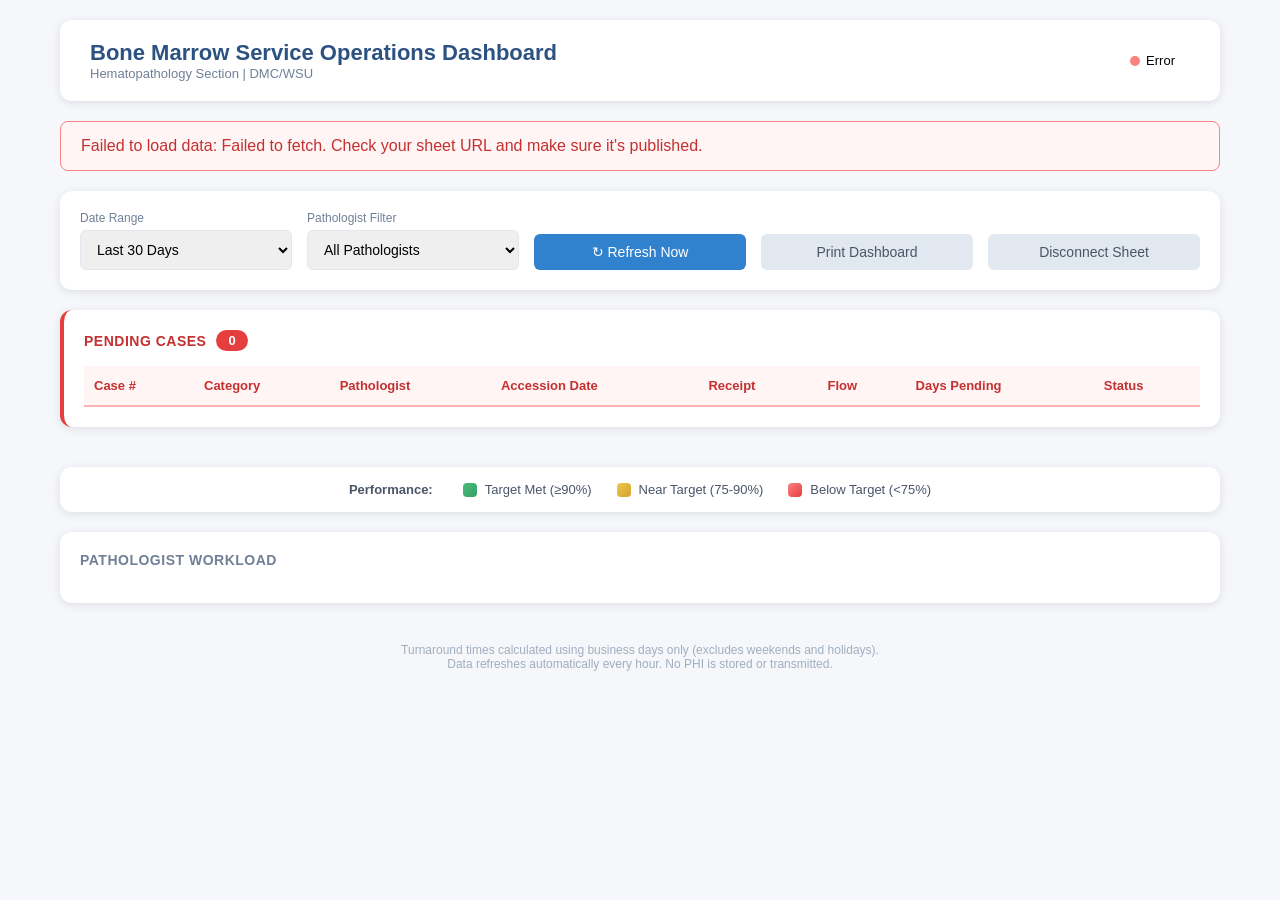
==== commit ba3dd997: "Set 'Last 30 Days' as default date range on page load" ====
--- a/docs/index.html
+++ b/docs/index.html
@@ -696,9 +696,9 @@
                 <div class="control-group">
                     <label>Date Range</label>
                     <select id="date-range">
+                        <option value="30">Last 30 Days</option>
                         <option value="this_month">This Month</option>
                         <option value="last_month">Last Month</option>
-                        <option value="30">Last 30 Days</option>
                         <option value="60">Last 60 Days</option>
                         <option value="90">Last 90 Days</option>
                         <option value="180">Last 6 Months</option>
